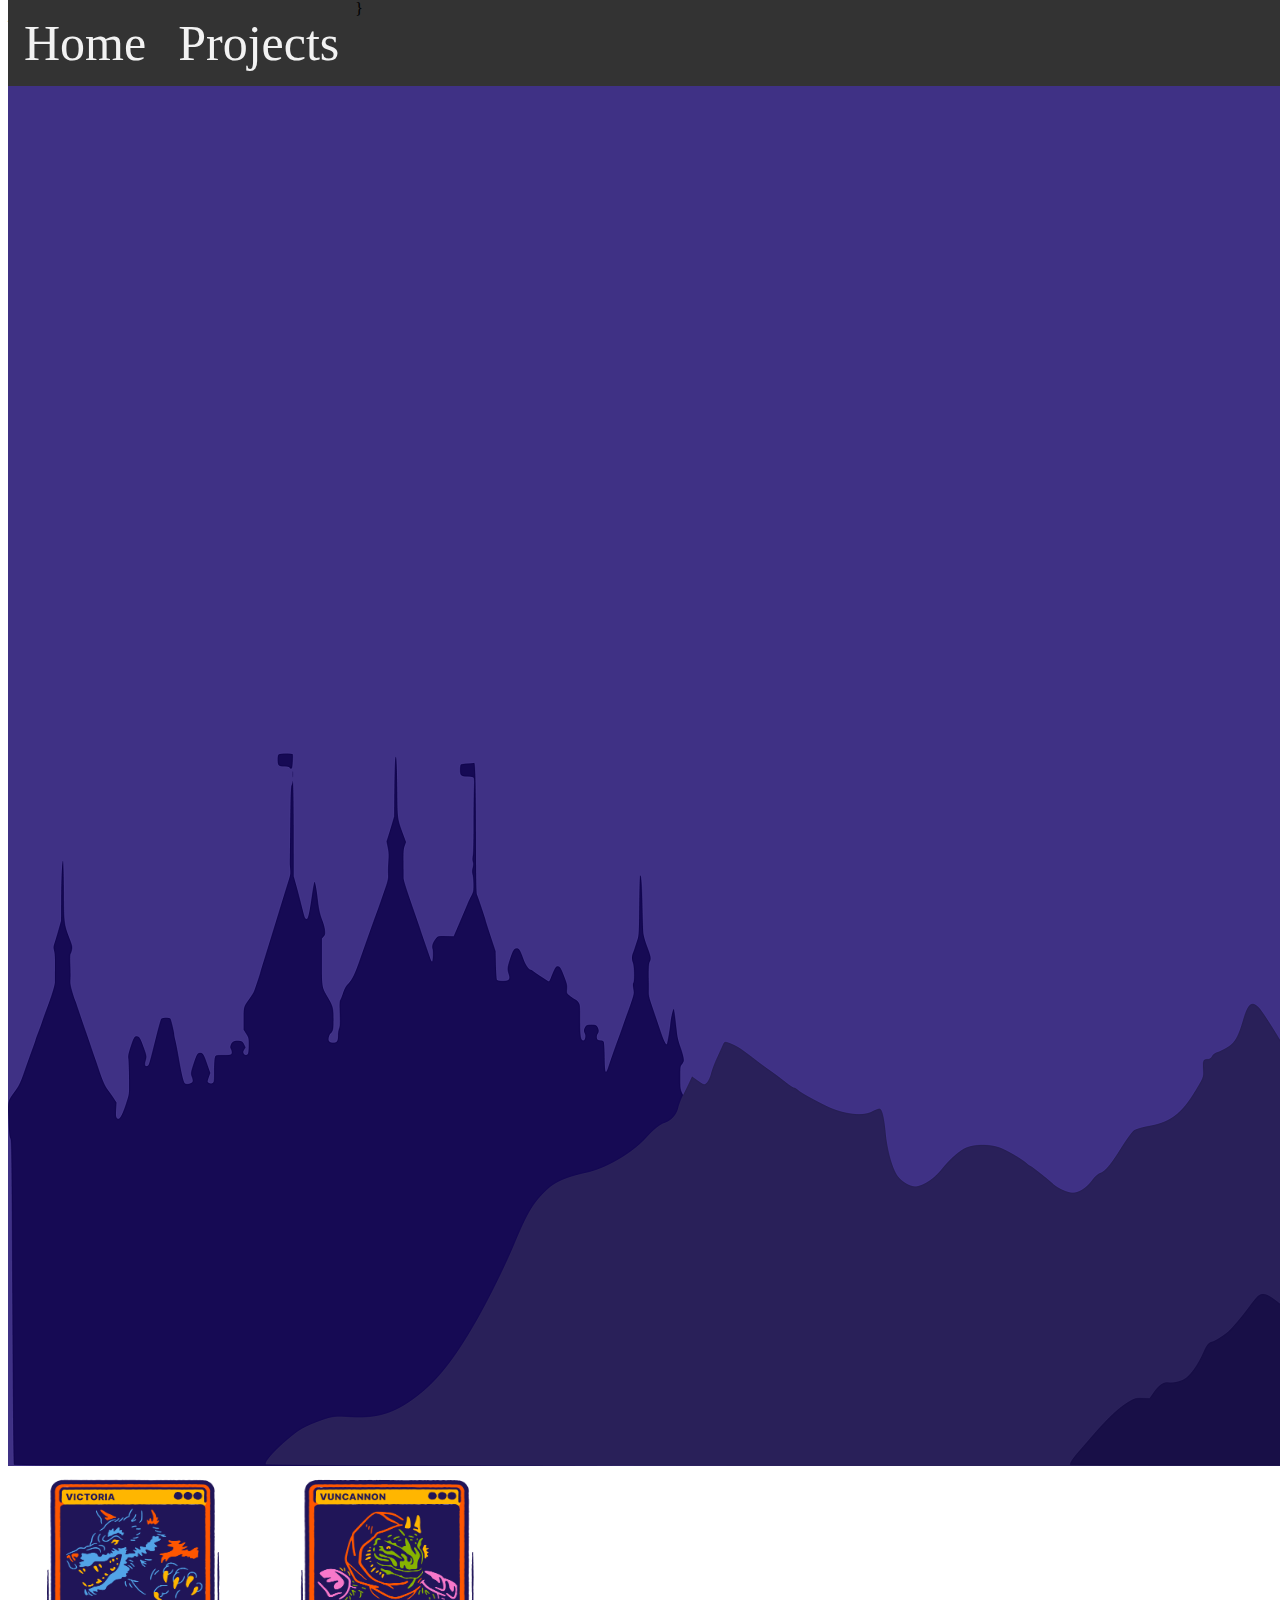
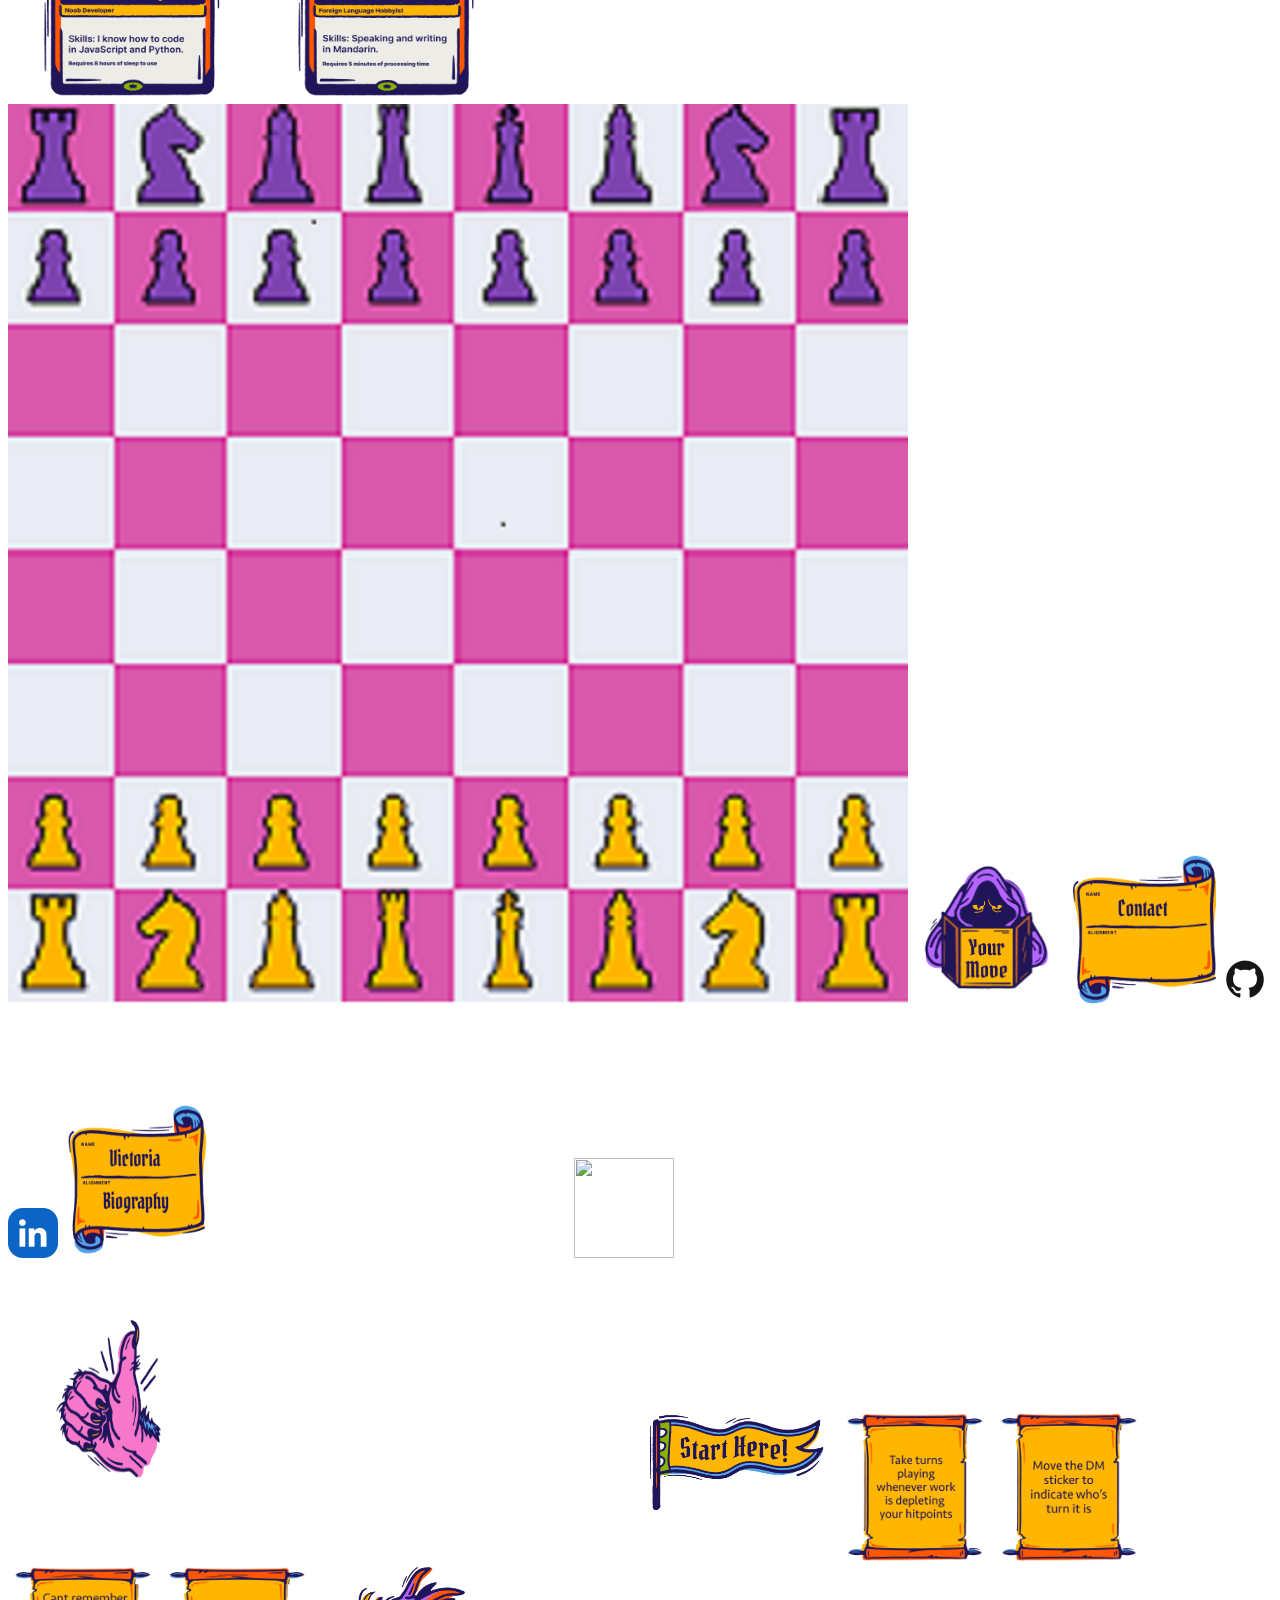
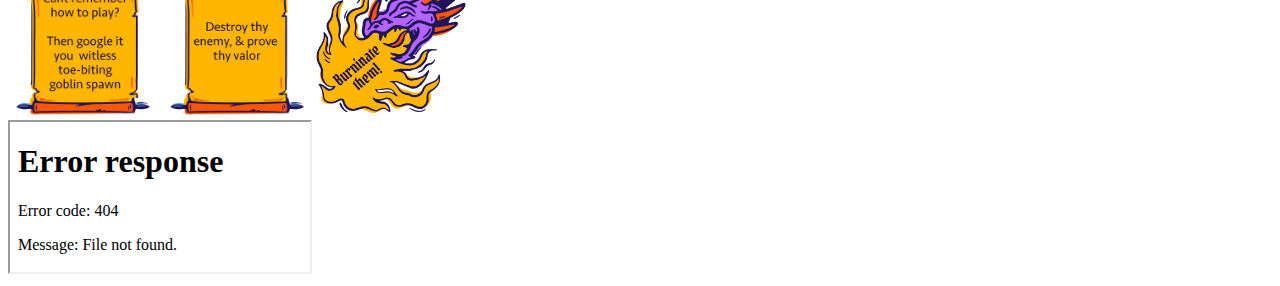
==== index.html @ ec19e00c "Update index.html" ====
<!DOCTYPE html>
<html>
    <head>
        <meta charset="utf-8" />
        <meta name="viewport" content="initial-scale=1, width=device-width" />
    <link rel="stylesheet" href="./VictoriaWebsite.css" />
    
    <body>
        <div style="position: relative; left: 0; top: 0;">
        // <div class="parent">
        <img class="image1" src="Background1.png" />
      </div>
      <img class="image2" src="Magic Card 12.png" style="width:250px; height:230px;" />    
    <img class="image3" src="Magic Card 2.png" style="width:250px; height: 230px;" />
    <img class="image4" src="Board.png" style="width: 900px; height: 900px;"/>
    <img class="image5" src="Dungeon Master 2.png" style="width:150px; height: 150px;"/>
    <img class="image6" src="Name and Alignment (2).png" style="width:150px; height:150px"/>
    <a href="https://github.com/Victoriaelisev">
    <img class="image7" src="GitHub-Mark 1.png" style="width:50px; height:50px"/></a>
    <a href="https://www.linkedin.com/in/victoria-vuncannon-994897218/"> <img class="image8" src="Linkedin 1.png" style="width:50px; height: 50px;" /></a>
    <img class="image9" src="Name and Alignment (1).png" style="width:154px; height:154px;"/>
    <img class="image10" src="Victoria VunCannon is a Cultural Anthropology graduate. She is participating in MIT's Women's Coding Camp, where she discovered a passion for full stack development. This interest was sparked while helping h (1).png" style="width:350px; height:250px;"/>
      <img class="image11" src="VEV 1.png" style="width:100px; height:100px;"/>
      <img class="image12" src="VunCannon.png" style="width:410px; height:100px;"/>
      <img class="image13"src="Group 14.png" style="width:220px; height:300px;"/>
      <img class="image14"src="Victoria (1).png" style="width:400px; height:100px;"/>
      <img class="image15"src="Start Here Banner.png" style="width:200px; height:200px;"/>
      <img class="image16"src="Group 5.png" style="width:150px; height:150px;"/>
      <img class="image17"src="Group 11.png" style="width:150px;height:150px;"/>
      <img class="image18"src="Group 12.png" style="width:150px; height:150px;"/>
      <img class="image19" src="Group 13.png"style="width:150px; height:150px;"/>
      <img class="image20"src="Fire.png"style="width=250px; height:150px;"/>
      <div class="resp-container">
        <iframe class="resp-iframe" src="January 8, 2023.mp4" gesture="media"  allow="encrypted-media" allowfullscreen></iframe>
    </div>
      
      
  </body>
        <style> 
            
            .navbar {
              background-color: #333;
              overflow: hidden;
              position: fixed;
              top: 0;
              width: 100%;
            }
            
            /* Style the links inside the navigation bar */
            .navbar a {
              float: left;
              display: block;
              color: #f2f2f2;
              text-align: center;
              padding: 14px 16px;
              text-decoration: none;
              font-size: 50px;
            }
            
            /* Change the color of links on hover */
            .navbar a:hover {
              background-color: #ddd;
              color: black;
            }
            
            /* Add a color to the active/current link */
            .navbar a.active {
              background-color: #04AA6D;
              color: white;
              </style> 
              <div class="navbar">
                <a href="index.html">Home</a>
                <a href="projects.html">Projects</a>
              
              } 
  
              
              
              </style>
             
              </head>
  
</html>
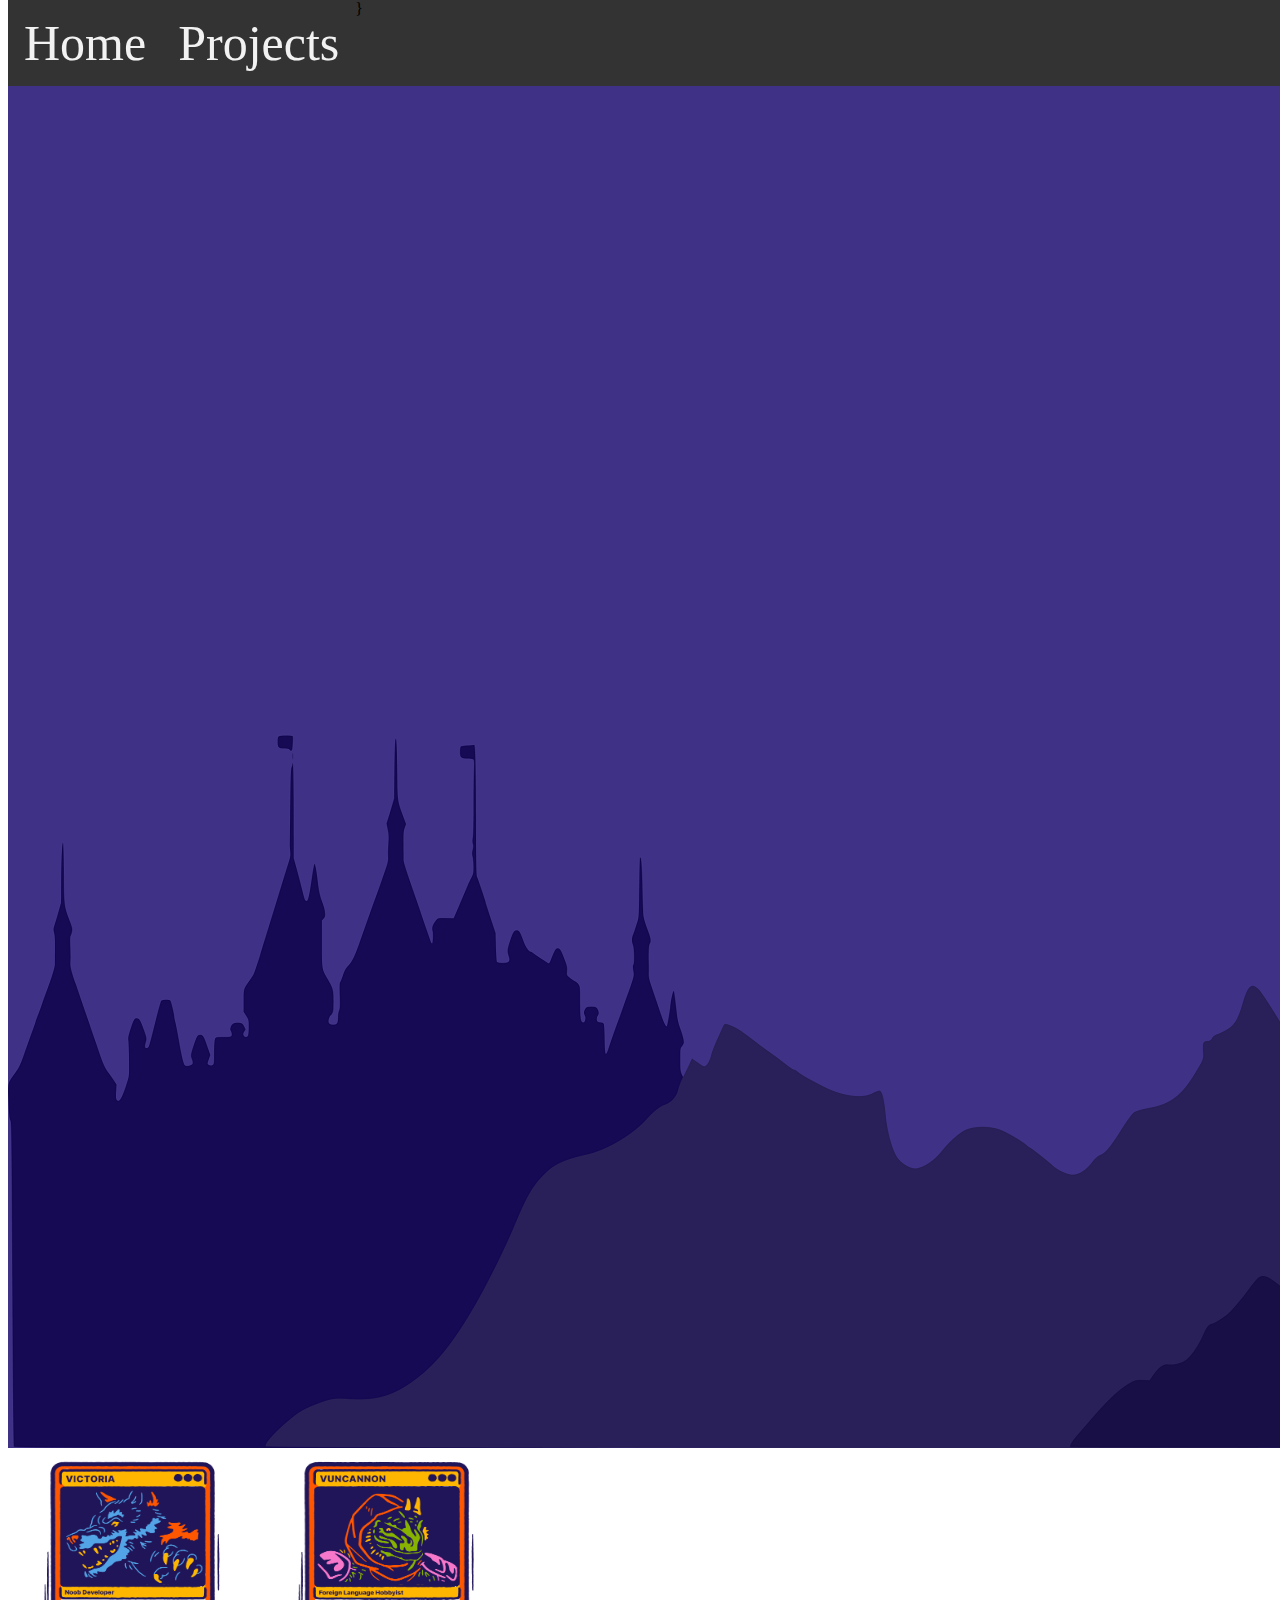
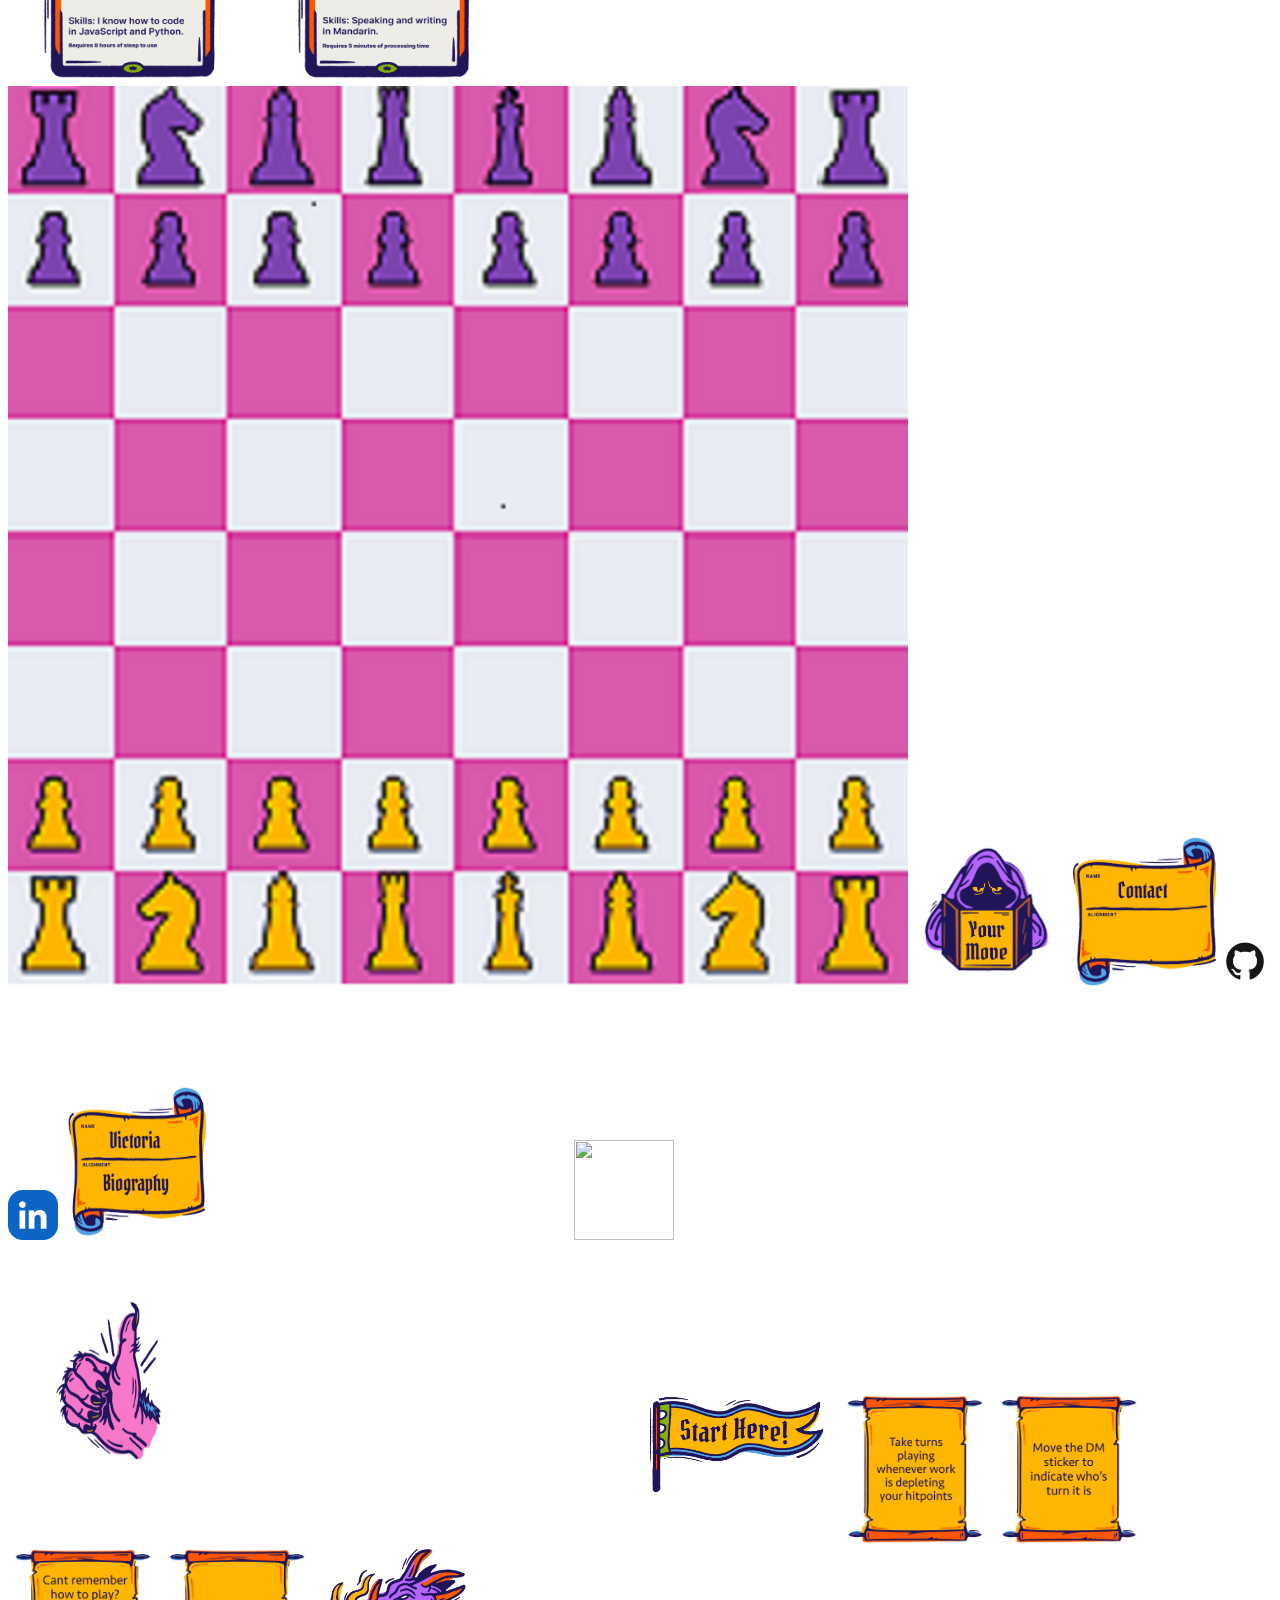
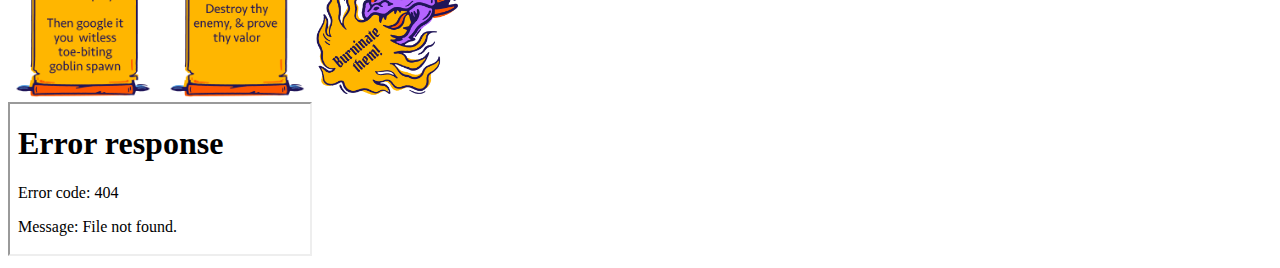
==== commit 0f714d20: "Update index.html" ====
--- a/index.html
+++ b/index.html
@@ -6,8 +6,7 @@
     <link rel="stylesheet" href="./VictoriaWebsite.css" />
     
     <body>
-        <div style="position: relative; left: 0; top: 0;">
-        // <div class="parent">
+      <div class="parent">
         <img class="image1" src="Background1.png" />
       </div>
       <img class="image2" src="Magic Card 12.png" style="width:250px; height:230px;" />    
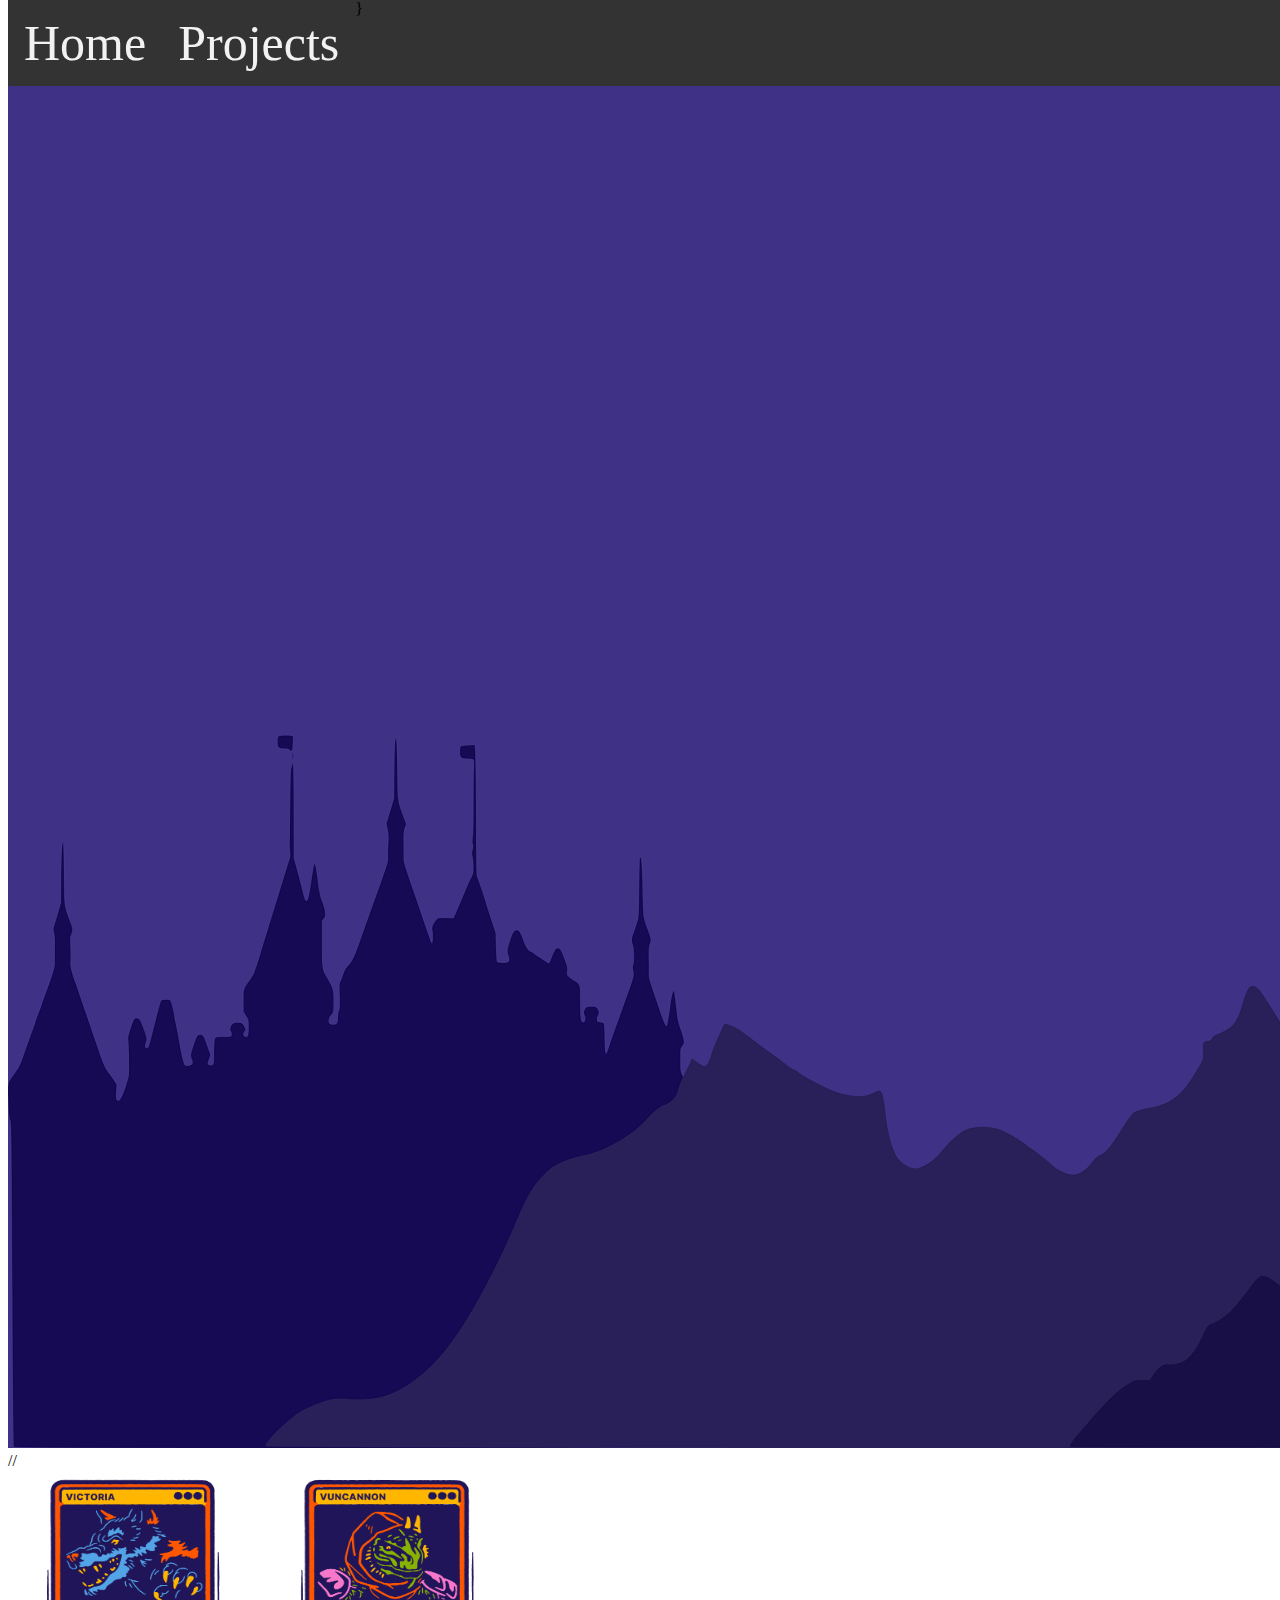
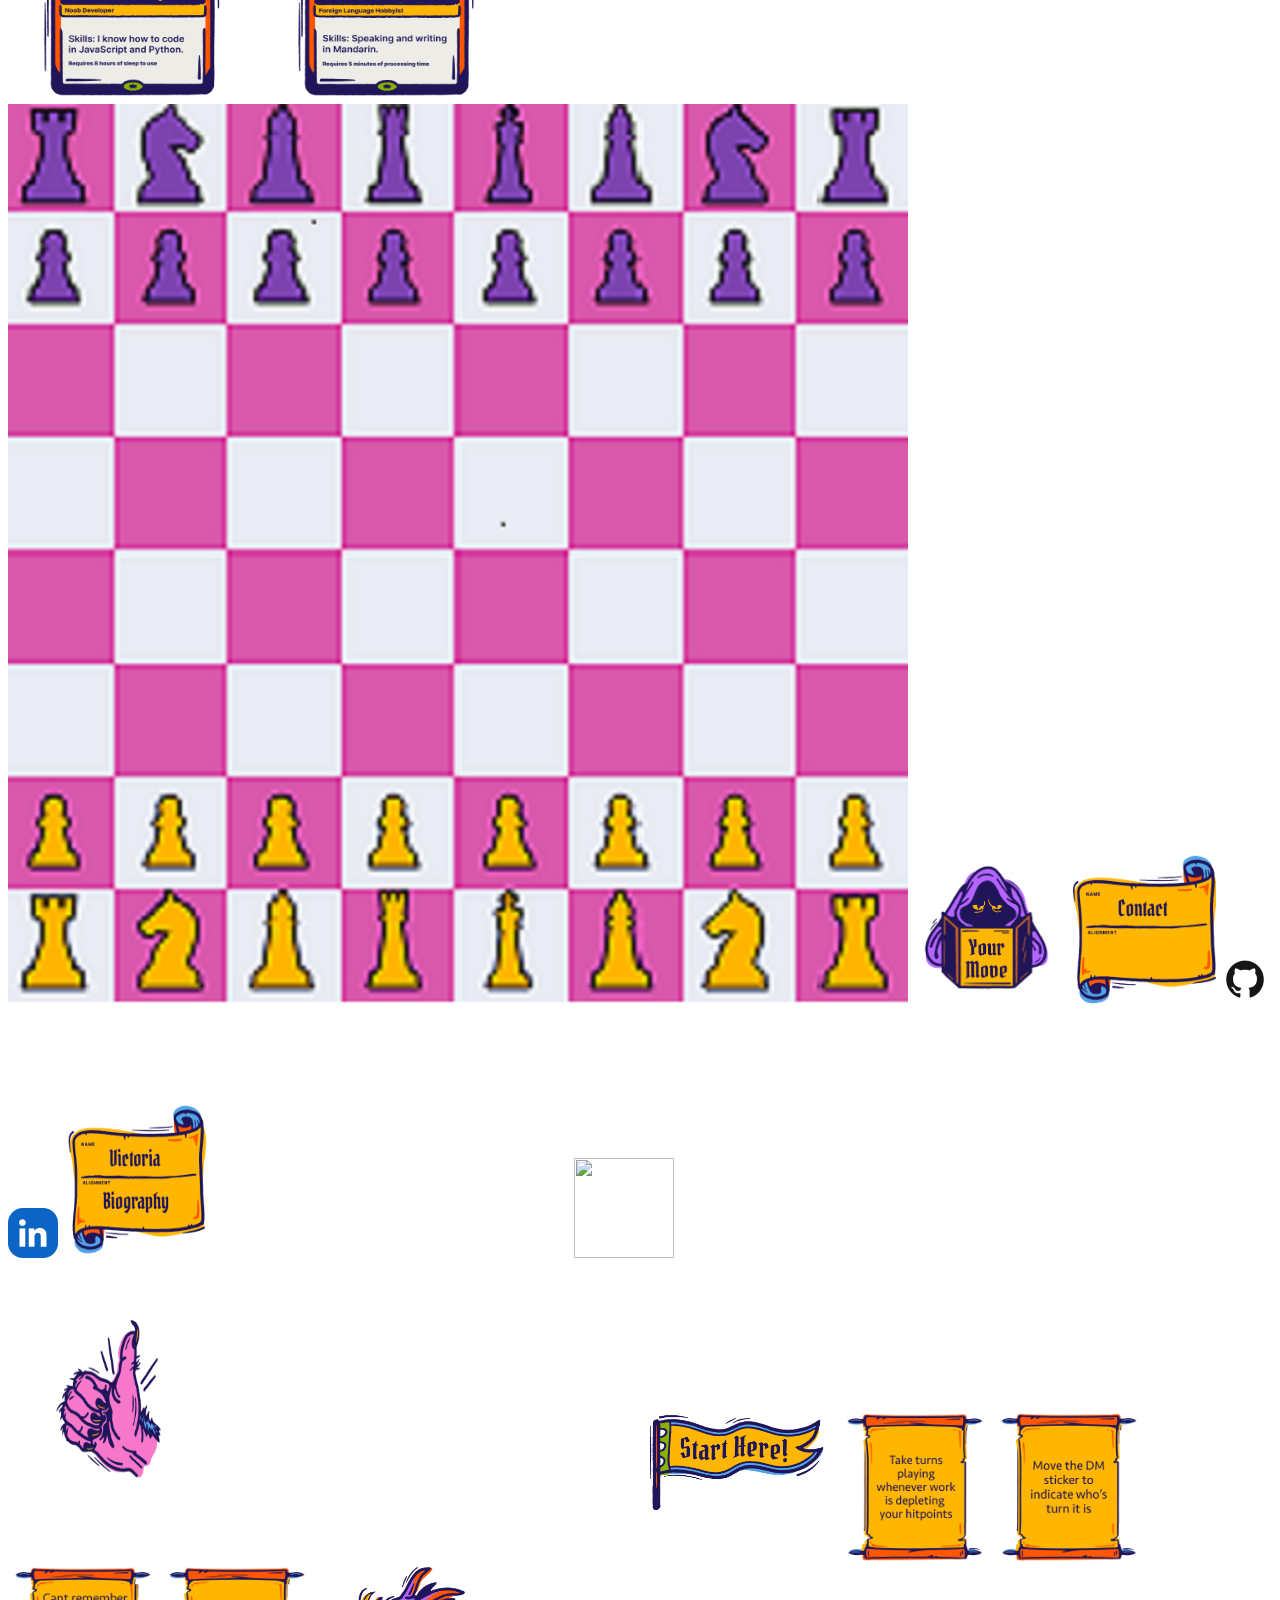
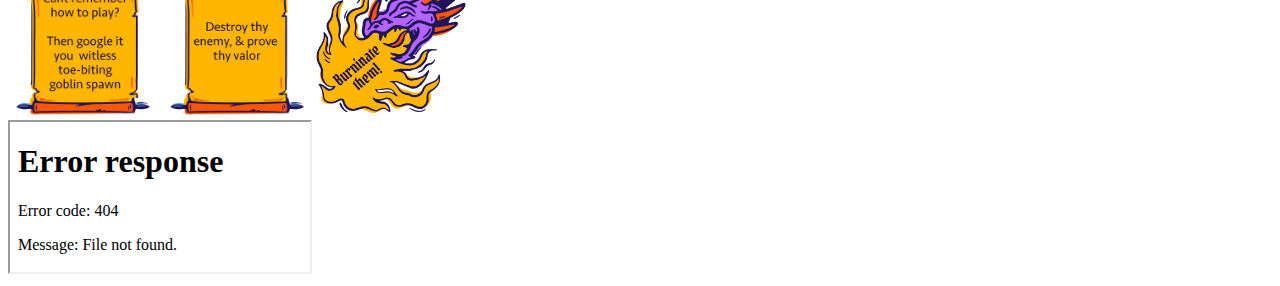
==== commit 41604ed1: "Update index.html" ====
--- a/index.html
+++ b/index.html
@@ -6,9 +6,9 @@
     <link rel="stylesheet" href="./VictoriaWebsite.css" />
     
     <body>
-      <div class="parent">
+     <div class="parent">
         <img class="image1" src="Background1.png" />
-      </div>
+      // </div>
       <img class="image2" src="Magic Card 12.png" style="width:250px; height:230px;" />    
     <img class="image3" src="Magic Card 2.png" style="width:250px; height: 230px;" />
     <img class="image4" src="Board.png" style="width: 900px; height: 900px;"/>
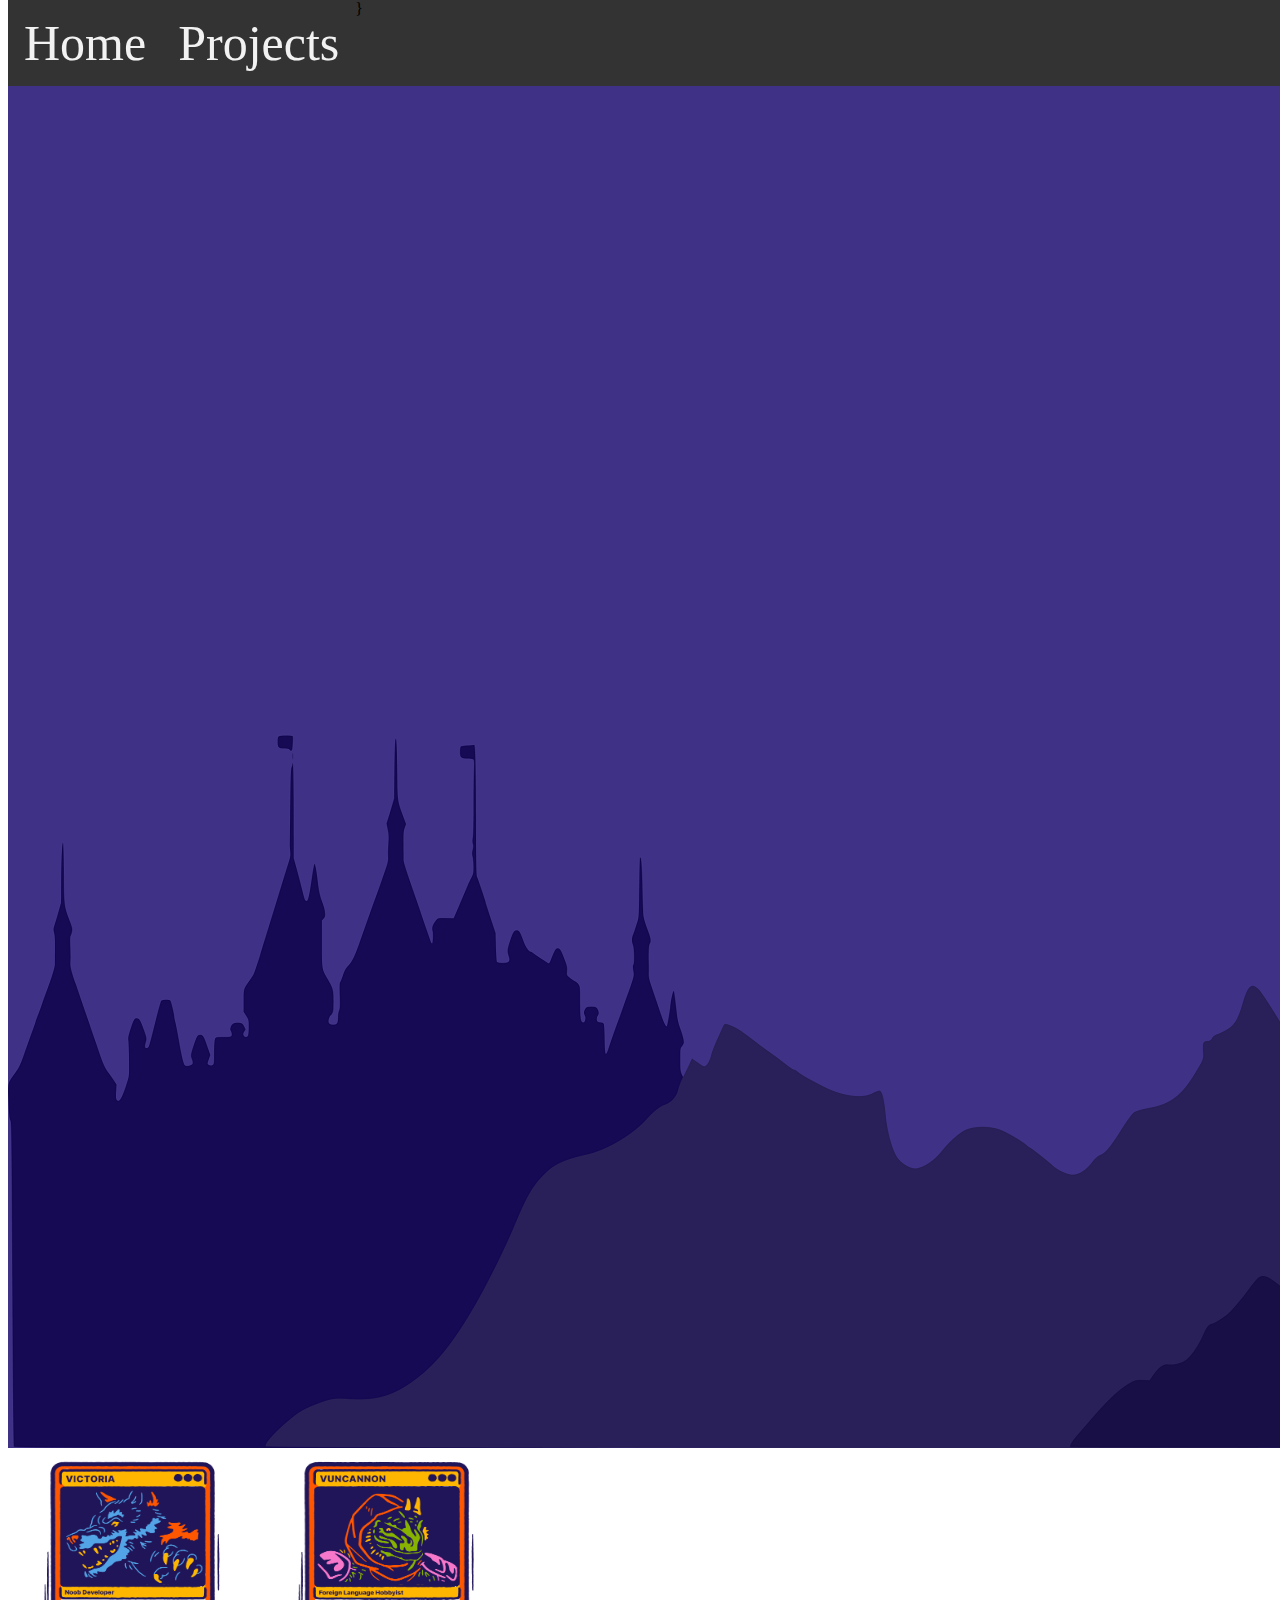
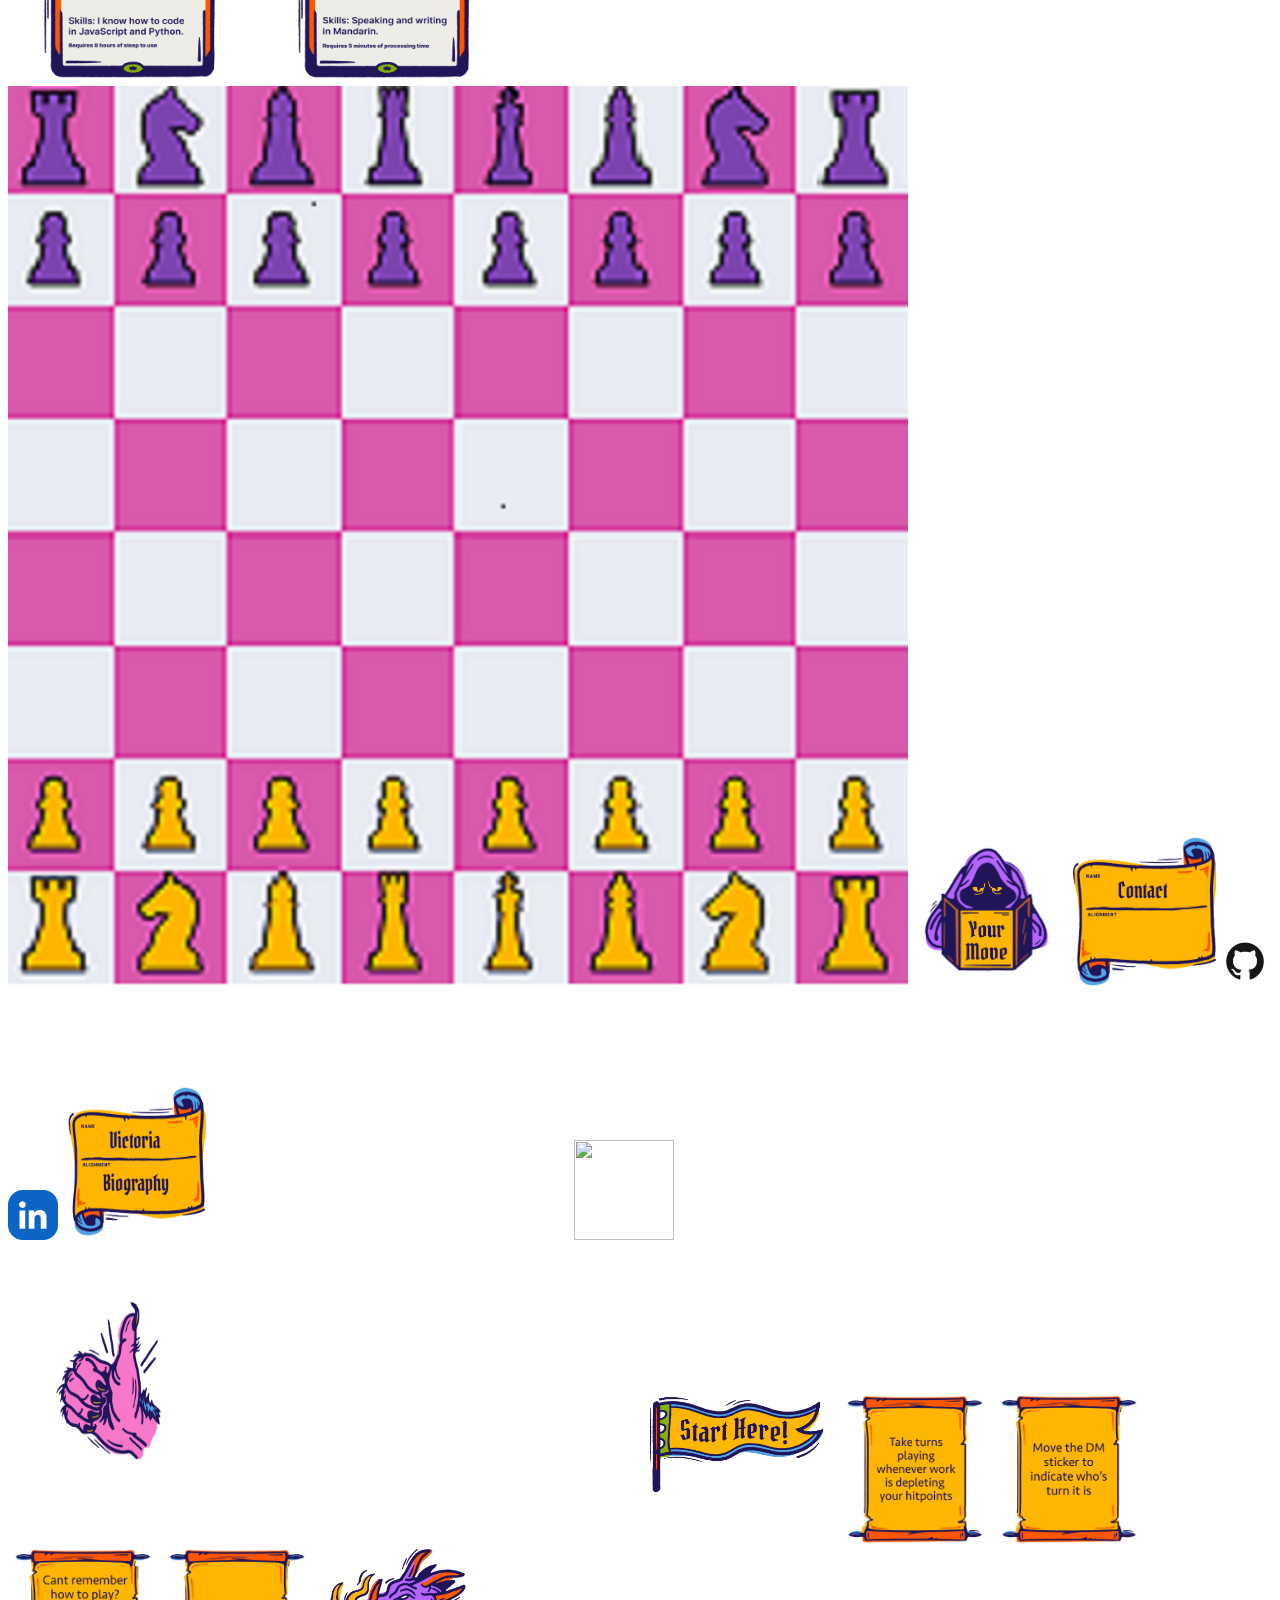
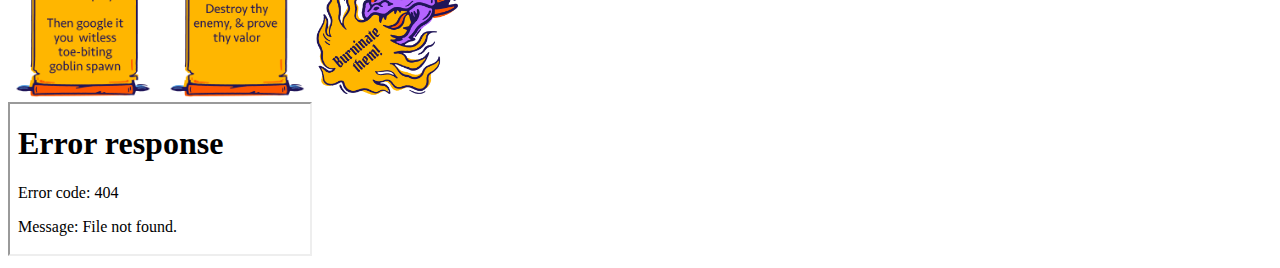
==== commit b146348b: "Update index.html" ====
--- a/index.html
+++ b/index.html
@@ -8,7 +8,7 @@
     <body>
      <div class="parent">
         <img class="image1" src="Background1.png" />
-      // </div>
+      
       <img class="image2" src="Magic Card 12.png" style="width:250px; height:230px;" />    
     <img class="image3" src="Magic Card 2.png" style="width:250px; height: 230px;" />
     <img class="image4" src="Board.png" style="width: 900px; height: 900px;"/>
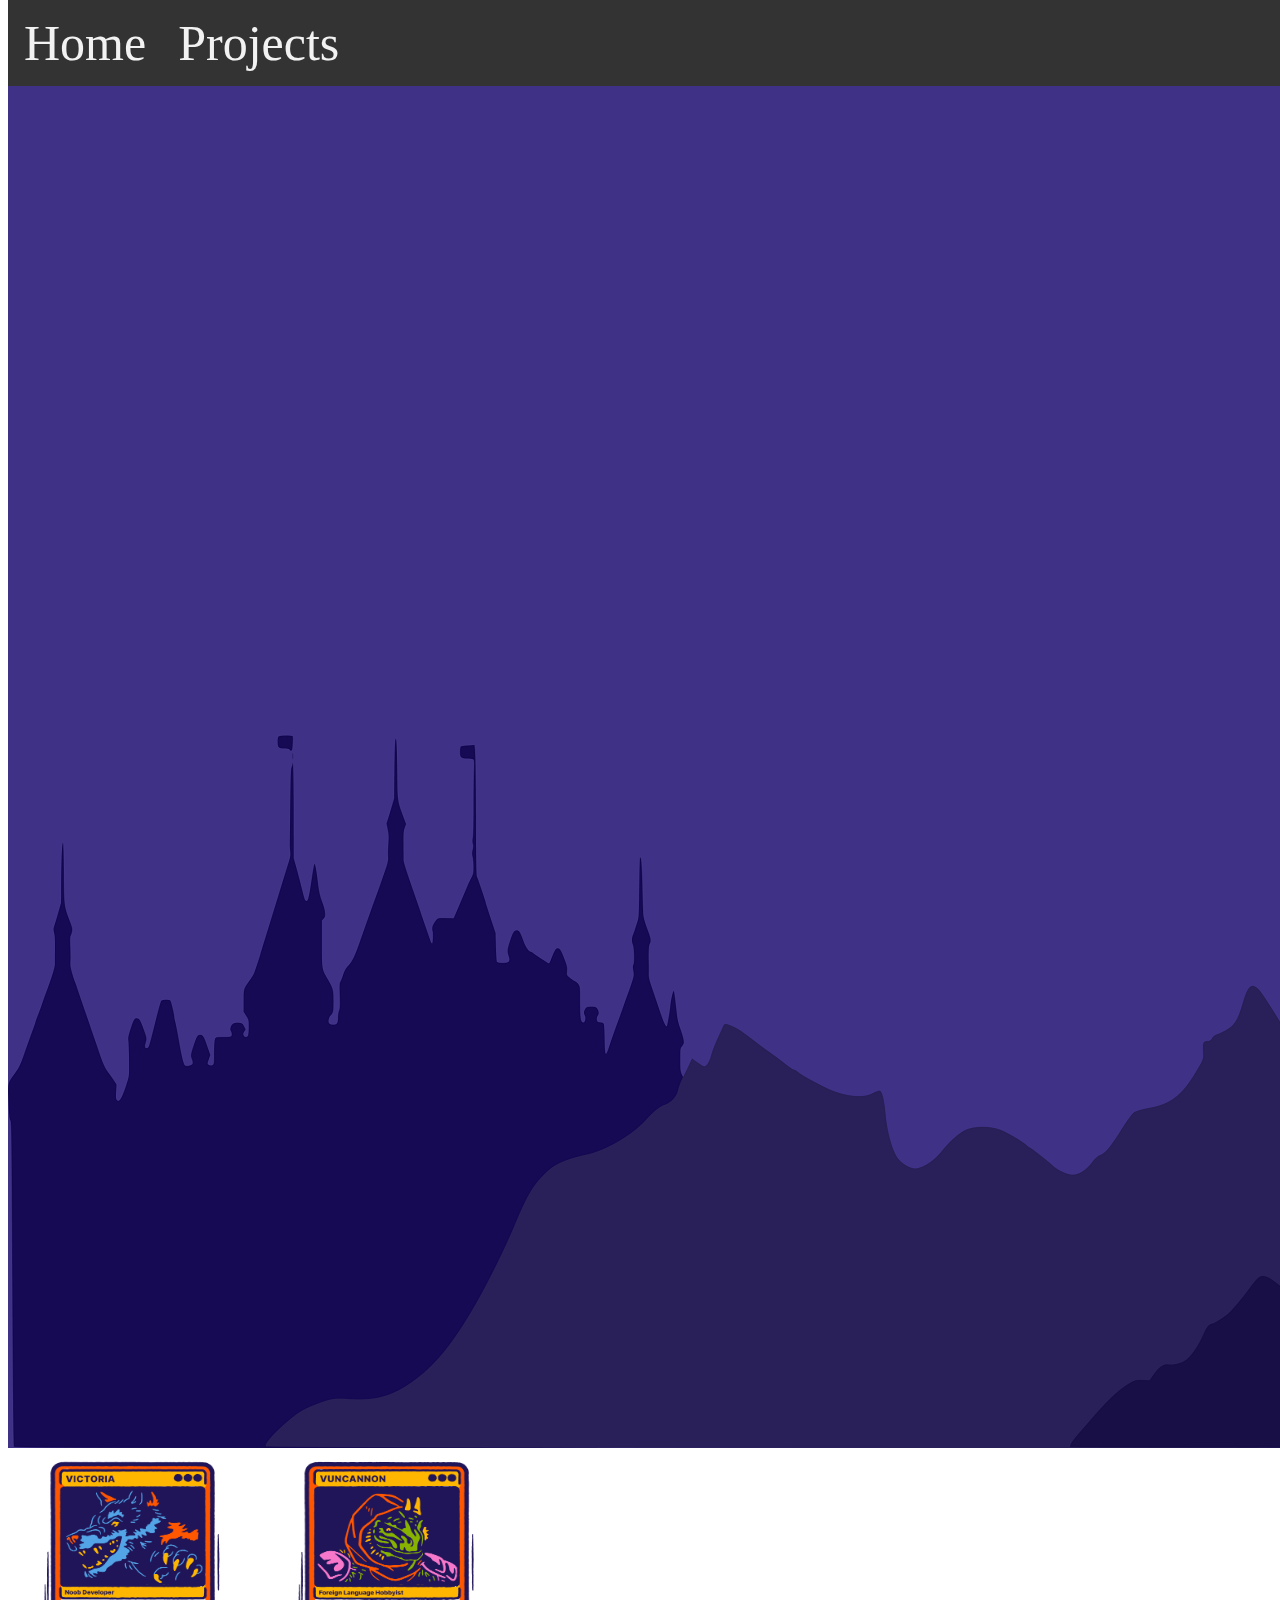
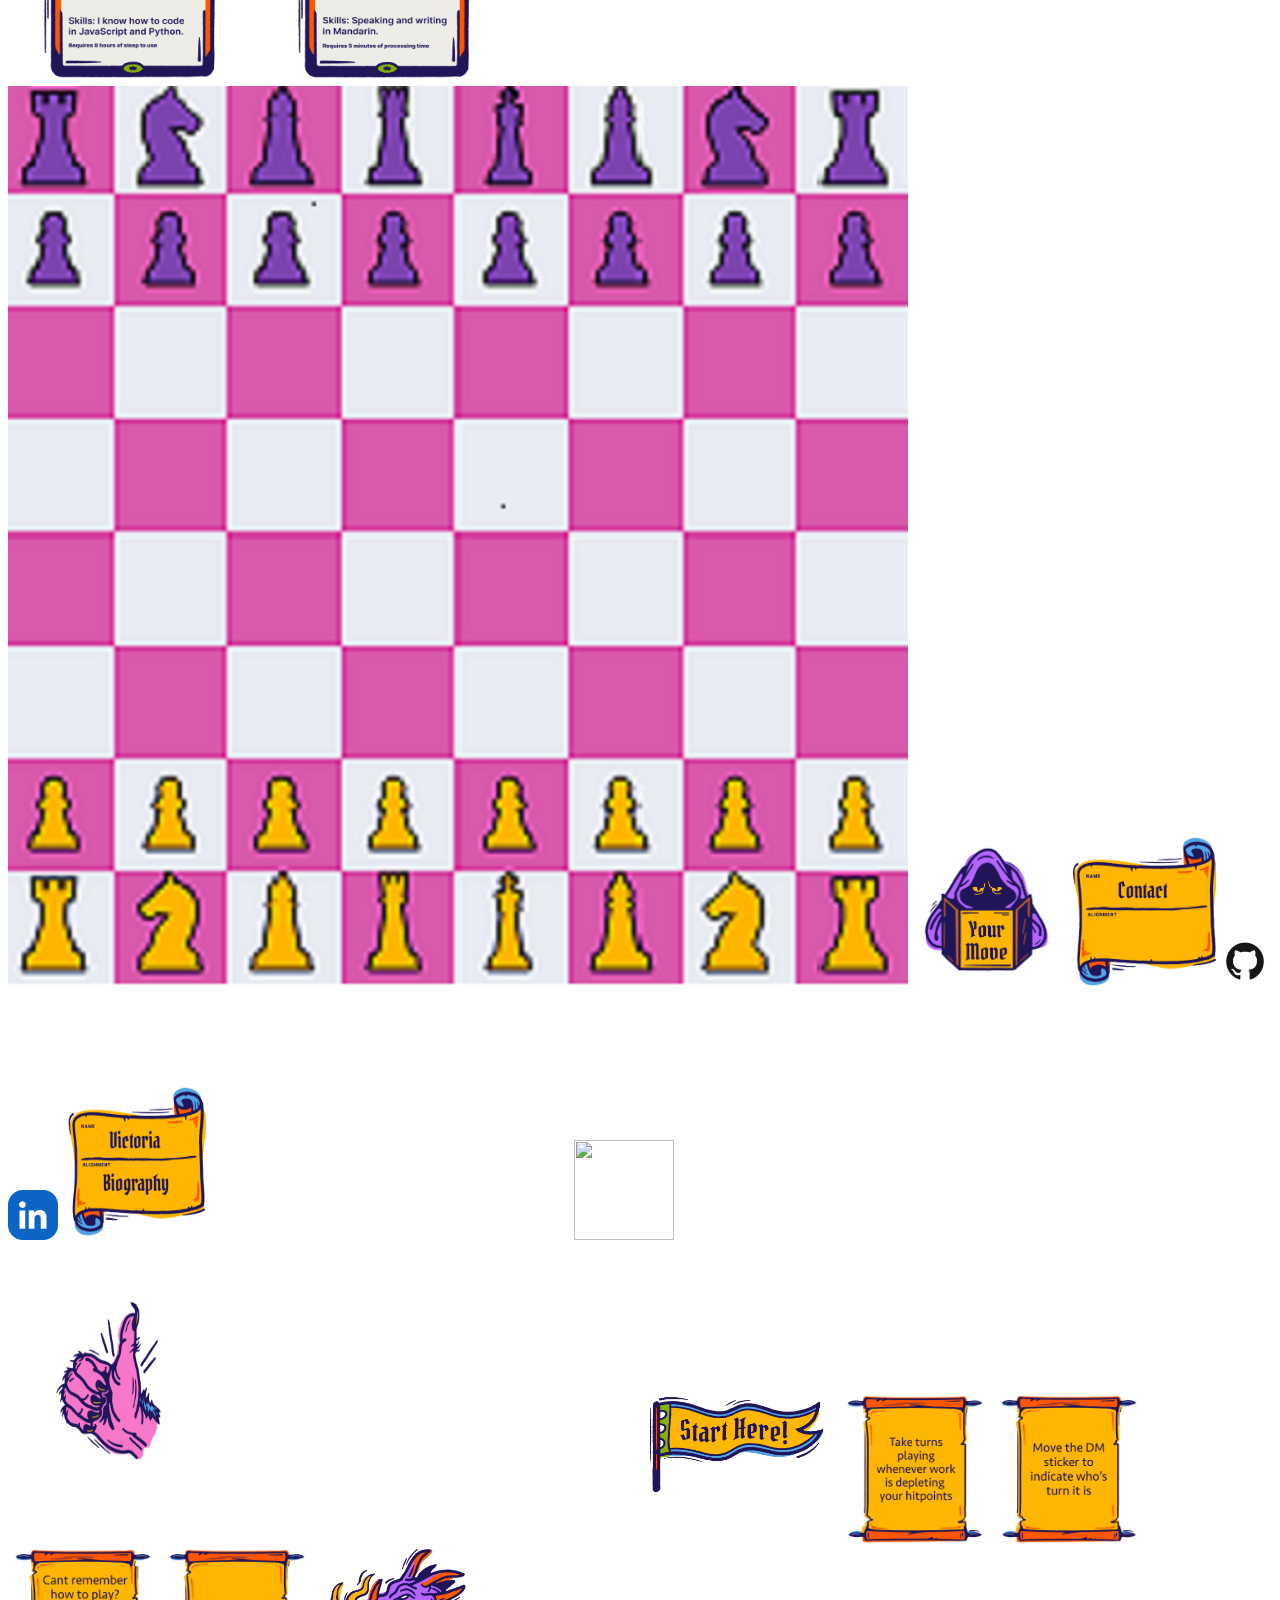
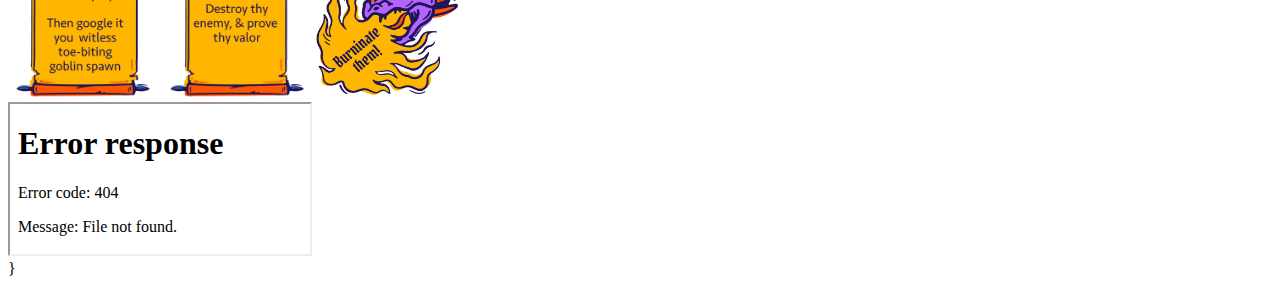
==== commit 3b86e236: "Update index.html" ====
--- a/index.html
+++ b/index.html
@@ -8,35 +8,35 @@
     <body>
      <div class="parent">
         <img class="image1" src="Background1.png" />
-      
-      <img class="image2" src="Magic Card 12.png" style="width:250px; height:230px;" />    
-    <img class="image3" src="Magic Card 2.png" style="width:250px; height: 230px;" />
-    <img class="image4" src="Board.png" style="width: 900px; height: 900px;"/>
-    <img class="image5" src="Dungeon Master 2.png" style="width:150px; height: 150px;"/>
-    <img class="image6" src="Name and Alignment (2).png" style="width:150px; height:150px"/>
-    <a href="https://github.com/Victoriaelisev">
-    <img class="image7" src="GitHub-Mark 1.png" style="width:50px; height:50px"/></a>
-    <a href="https://www.linkedin.com/in/victoria-vuncannon-994897218/"> <img class="image8" src="Linkedin 1.png" style="width:50px; height: 50px;" /></a>
-    <img class="image9" src="Name and Alignment (1).png" style="width:154px; height:154px;"/>
-    <img class="image10" src="Victoria VunCannon is a Cultural Anthropology graduate. She is participating in MIT's Women's Coding Camp, where she discovered a passion for full stack development. This interest was sparked while helping h (1).png" style="width:350px; height:250px;"/>
-      <img class="image11" src="VEV 1.png" style="width:100px; height:100px;"/>
-      <img class="image12" src="VunCannon.png" style="width:410px; height:100px;"/>
-      <img class="image13"src="Group 14.png" style="width:220px; height:300px;"/>
-      <img class="image14"src="Victoria (1).png" style="width:400px; height:100px;"/>
-      <img class="image15"src="Start Here Banner.png" style="width:200px; height:200px;"/>
-      <img class="image16"src="Group 5.png" style="width:150px; height:150px;"/>
-      <img class="image17"src="Group 11.png" style="width:150px;height:150px;"/>
-      <img class="image18"src="Group 12.png" style="width:150px; height:150px;"/>
-      <img class="image19" src="Group 13.png"style="width:150px; height:150px;"/>
-      <img class="image20"src="Fire.png"style="width=250px; height:150px;"/>
-      <div class="resp-container">
-        <iframe class="resp-iframe" src="January 8, 2023.mp4" gesture="media"  allow="encrypted-media" allowfullscreen></iframe>
-    </div>
+     </div> 
+        <img class="image2" src="Magic Card 12.png" style="width:250px; height:230px;" />    
+        <img class="image3" src="Magic Card 2.png" style="width:250px; height: 230px;" />
+        <img class="image4" src="Board.png" style="width: 900px; height: 900px;"/>
+        <img class="image5" src="Dungeon Master 2.png" style="width:150px; height: 150px;"/>
+        <img class="image6" src="Name and Alignment (2).png" style="width:150px; height:150px"/>
+            <a href="https://github.com/Victoriaelisev">
+        <img class="image7" src="GitHub-Mark 1.png" style="width:50px; height:50px"/></a>
+            <a href="https://www.linkedin.com/in/victoria-vuncannon-994897218/"> <img class="image8" src="Linkedin 1.png" style="width:50px; height: 50px;" /></a>
+        <img class="image9" src="Name and Alignment (1).png" style="width:154px; height:154px;"/>
+        <img class="image10" src="Victoria VunCannon is a Cultural Anthropology graduate. She is participating in MIT's Women's Coding Camp, where she discovered a passion for full stack development. This interest was sparked while helping h (1).png" style="width:350px; height:250px;"/>
+        <img class="image11" src="VEV 1.png" style="width:100px; height:100px;"/>
+        <img class="image12" src="VunCannon.png" style="width:410px; height:100px;"/>
+        <img class="image13"src="Group 14.png" style="width:220px; height:300px;"/>
+        <img class="image14"src="Victoria (1).png" style="width:400px; height:100px;"/>
+        <img class="image15"src="Start Here Banner.png" style="width:200px; height:200px;"/>
+          <img class="image16"src="Group 5.png" style="width:150px; height:150px;"/>
+        <img class="image17"src="Group 11.png" style="width:150px;height:150px;"/>
+        <img class="image18"src="Group 12.png" style="width:150px; height:150px;"/>
+        <img class="image19" src="Group 13.png"style="width:150px; height:150px;"/>
+        <img class="image20"src="Fire.png"style="width=250px; height:150px;"/>
+        
+        <div class="resp-container">
+            <iframe class="resp-iframe" src="January 8, 2023.mp4" gesture="media"  allow="encrypted-media" allowfullscreen></iframe>
+        </div>
       
       
-  </body>
-        <style> 
-            
+      </body>
+        <style>     
             .navbar {
               background-color: #333;
               overflow: hidden;
@@ -70,7 +70,7 @@
               <div class="navbar">
                 <a href="index.html">Home</a>
                 <a href="projects.html">Projects</a>
-              
+              </div>
               } 
   
               
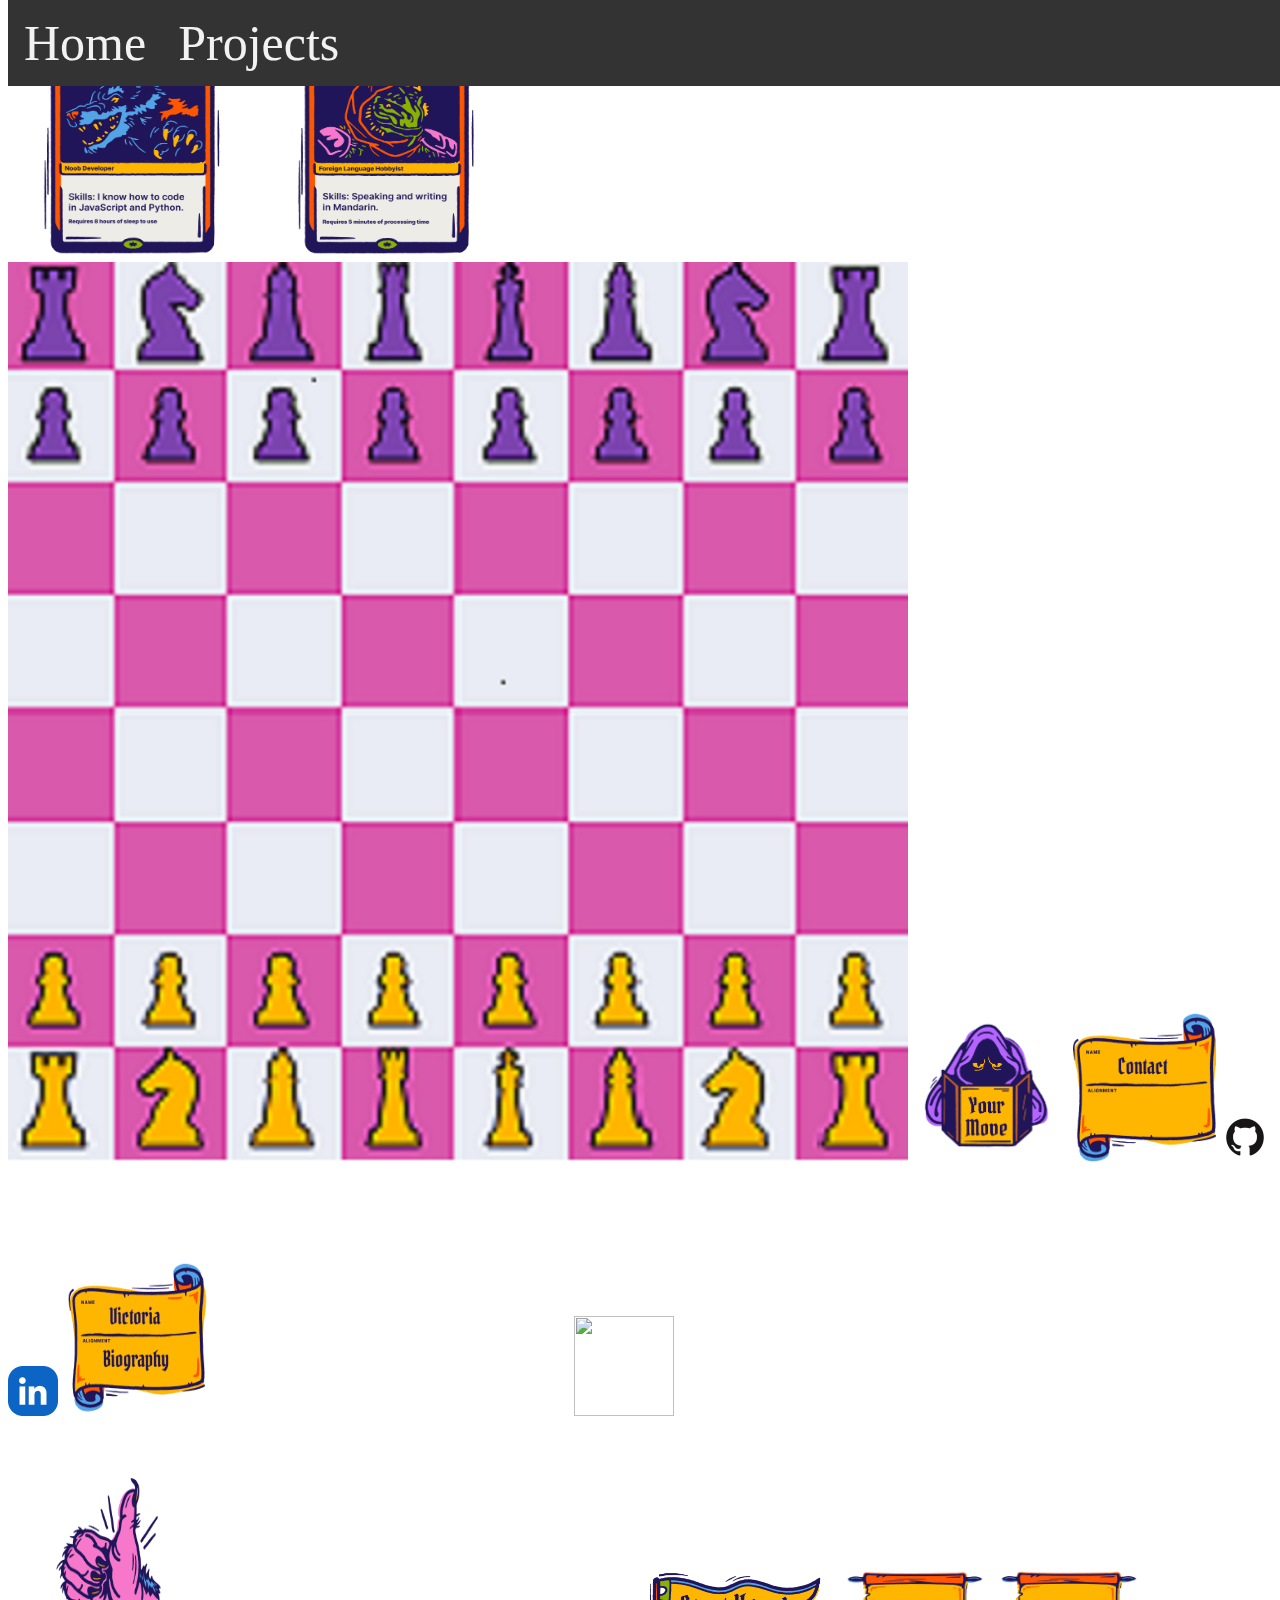
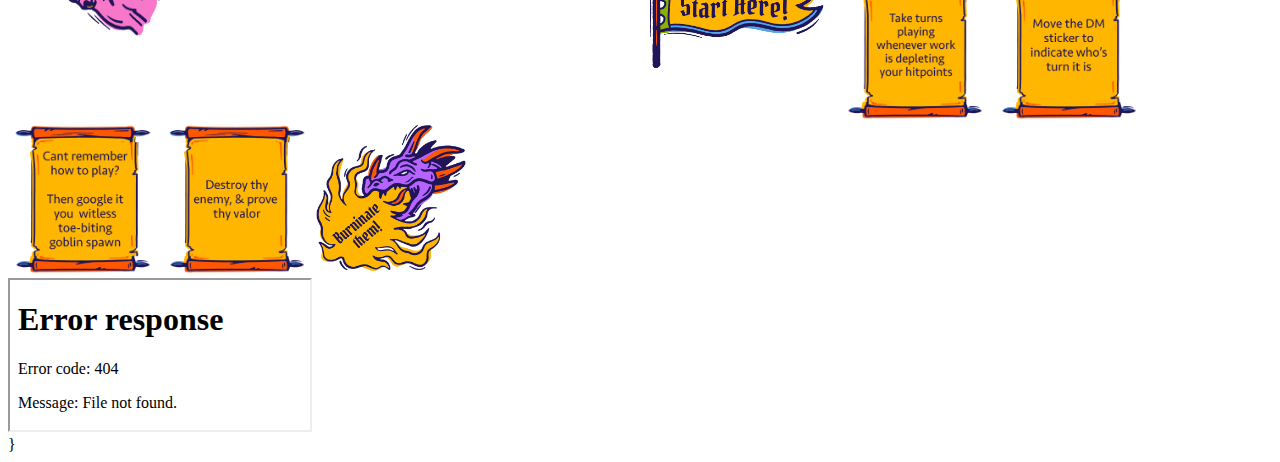
==== commit 03c5e58e: "Update index.html" ====
--- a/index.html
+++ b/index.html
@@ -7,7 +7,7 @@
     
     <body>
      <div class="parent">
-        <img class="image1" src="Background1.png" />
+        <img class="image1" src="Background2.png" />
      </div> 
         <img class="image2" src="Magic Card 12.png" style="width:250px; height:230px;" />    
         <img class="image3" src="Magic Card 2.png" style="width:250px; height: 230px;" />
@@ -66,17 +66,13 @@
             .navbar a.active {
               background-color: #04AA6D;
               color: white;
-              </style> 
-              <div class="navbar">
-                <a href="index.html">Home</a>
-                <a href="projects.html">Projects</a>
-              </div>
-              } 
-  
-              
-              
-              </style>
+              // </style> 
+                  <div class="navbar">
+                    <a href="index.html">Home</a>
+                    <a href="projects.html">Projects</a>
+                  </div>
+             } 
+          </style>
              
-              </head>
-  
+       </head>
 </html>
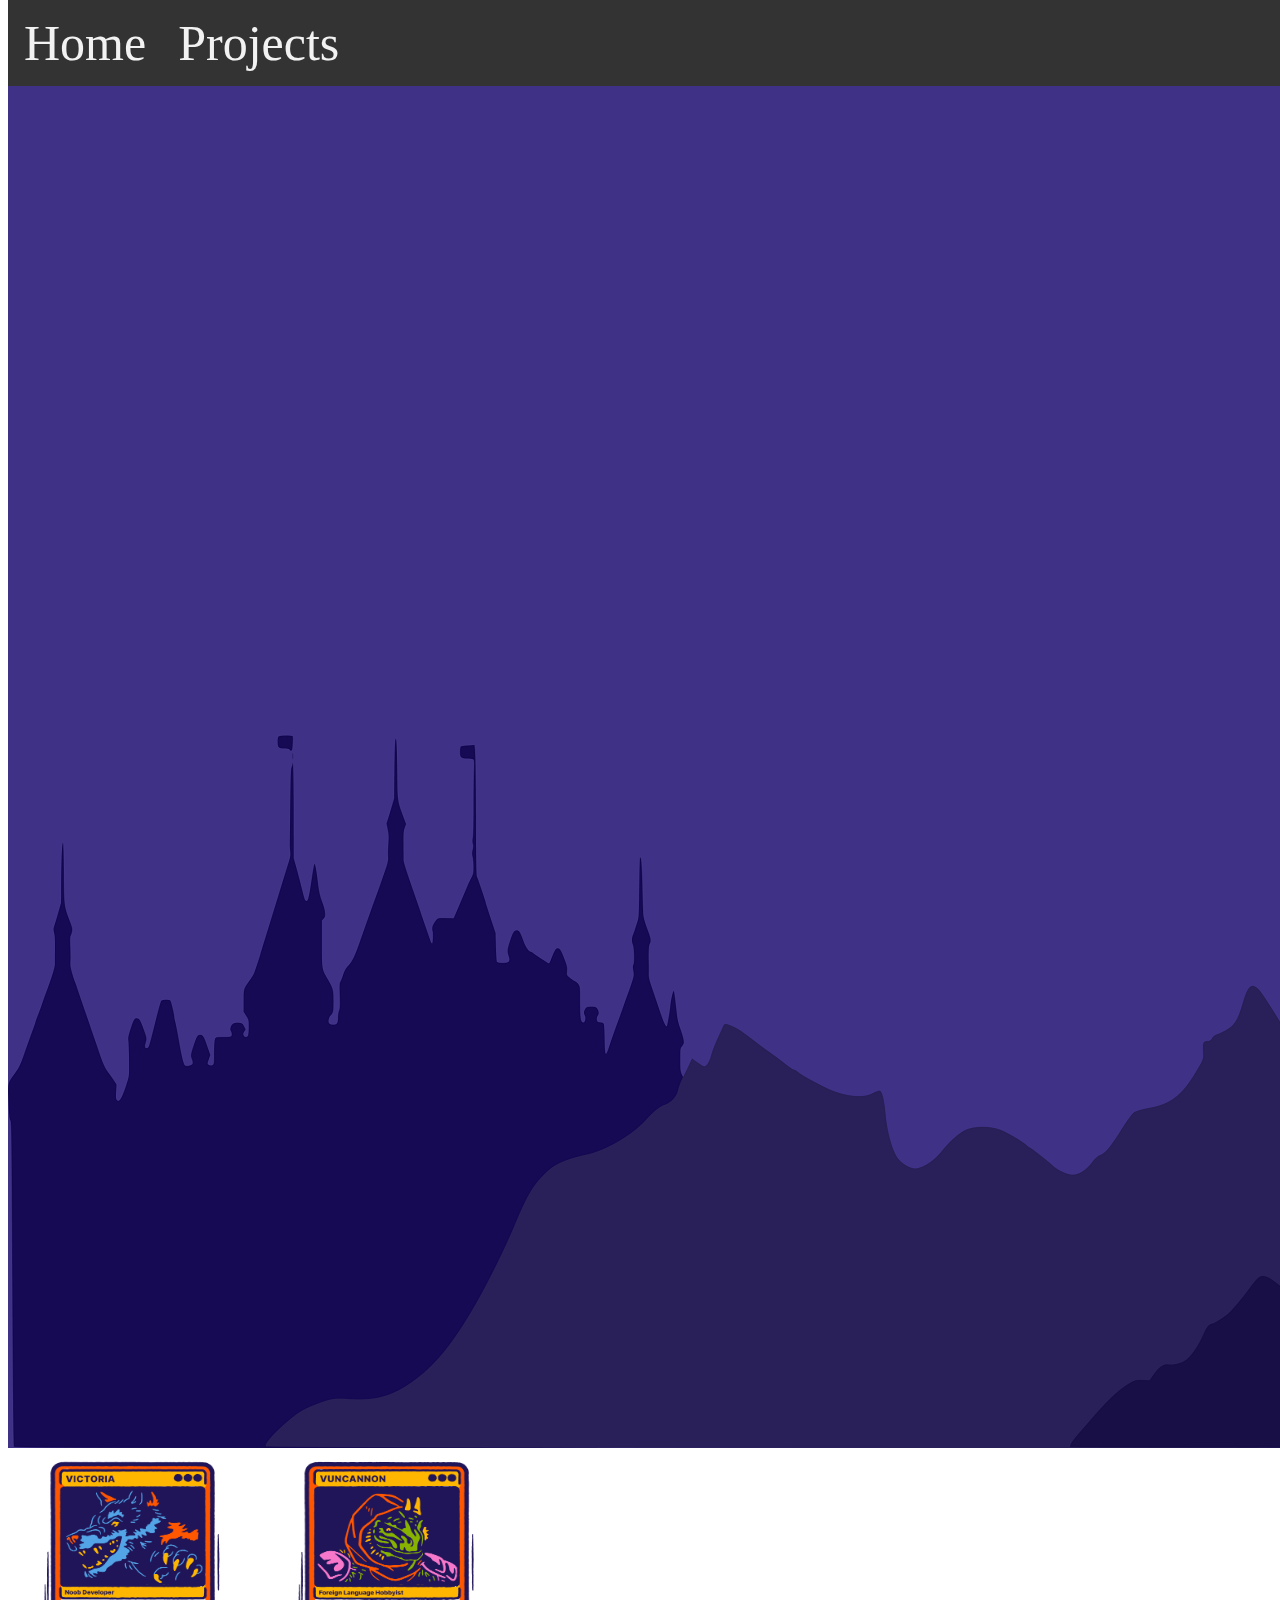
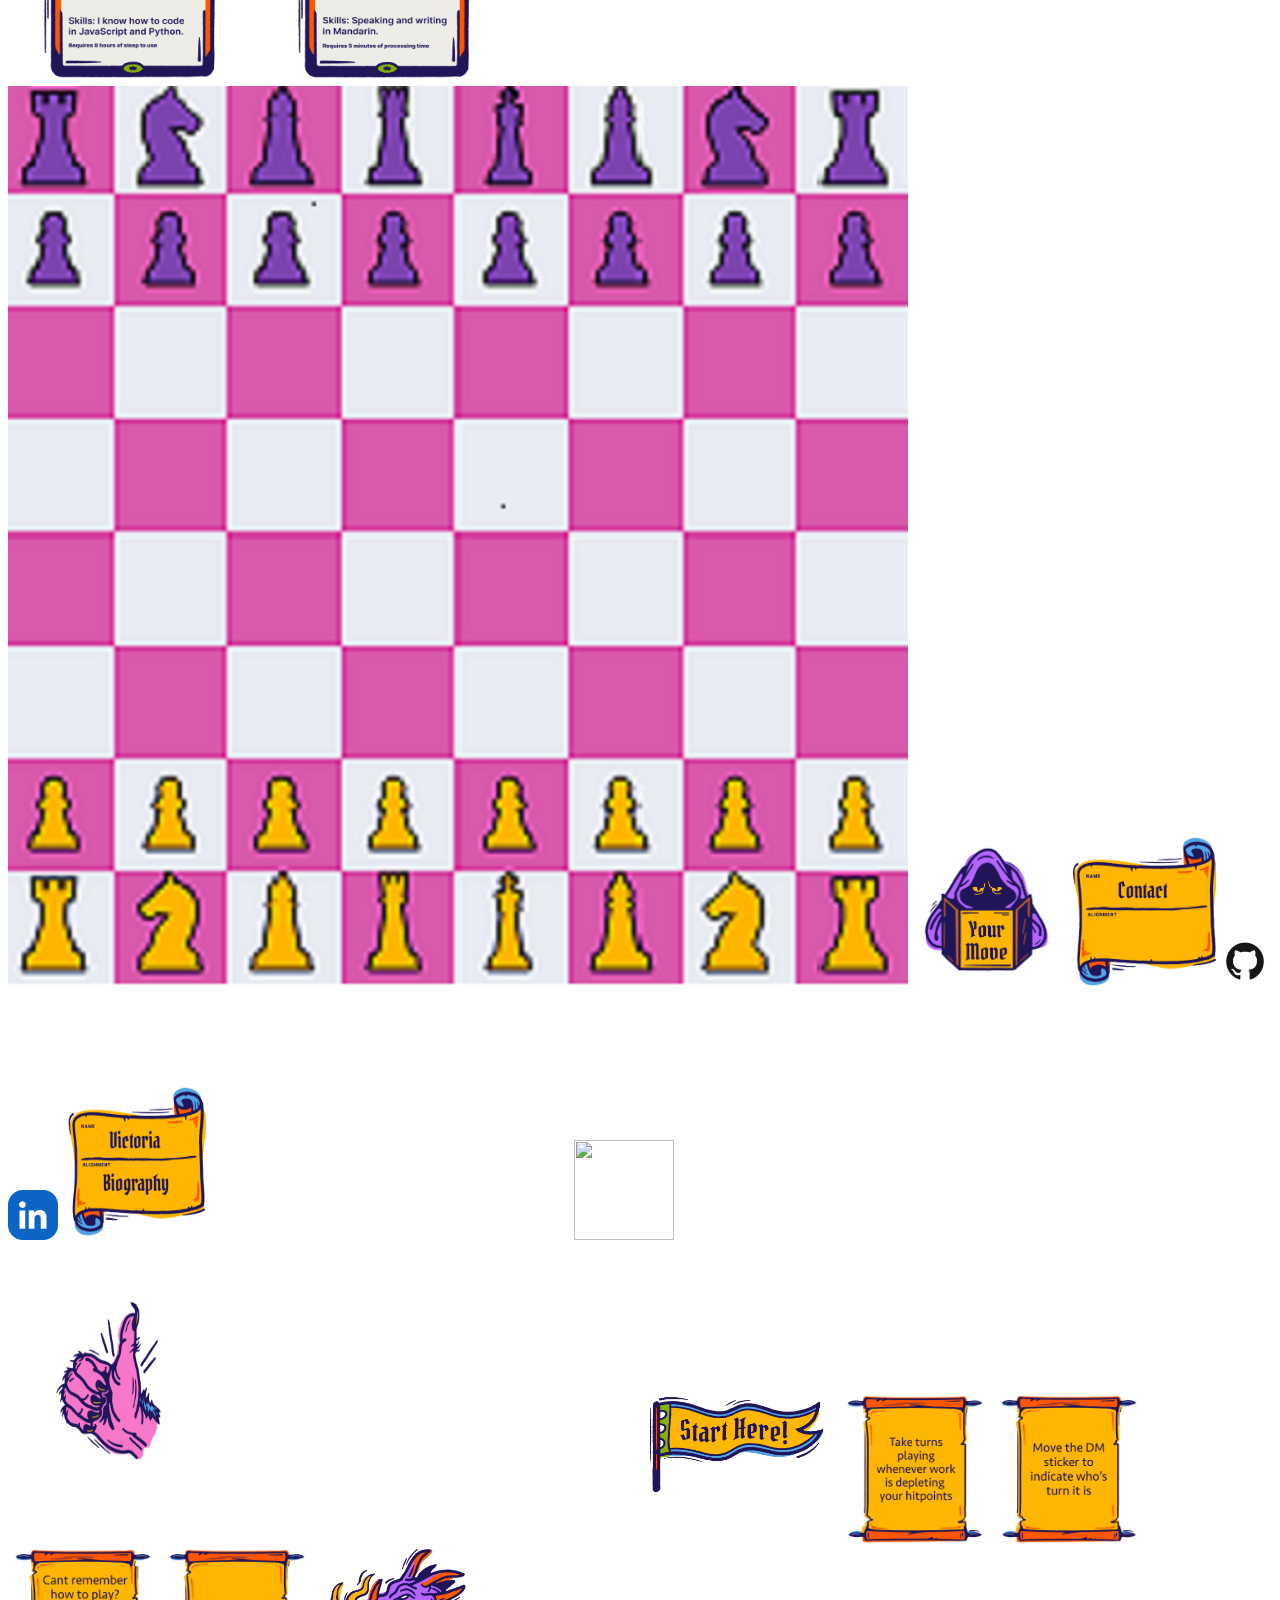
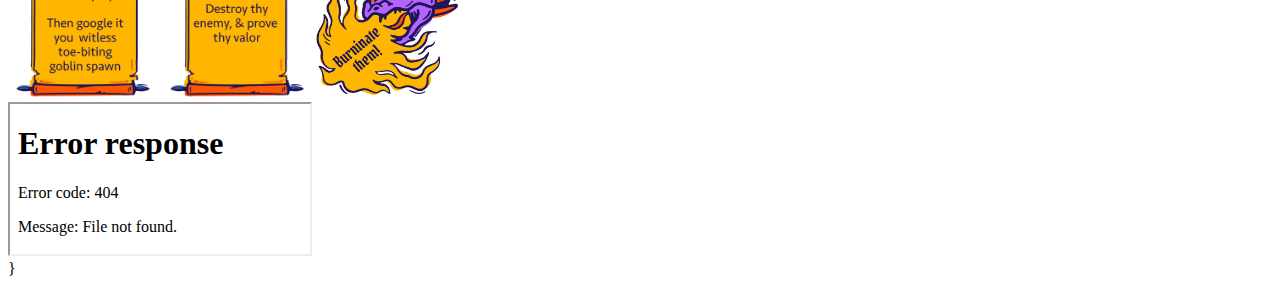
==== commit 3ad87bd0: "Update index.html" ====
--- a/index.html
+++ b/index.html
@@ -7,7 +7,7 @@
     
     <body>
      <div class="parent">
-        <img class="image1" src="Background2.png" />
+        <img class="image1" src="Background1.png" />
      </div> 
         <img class="image2" src="Magic Card 12.png" style="width:250px; height:230px;" />    
         <img class="image3" src="Magic Card 2.png" style="width:250px; height: 230px;" />
